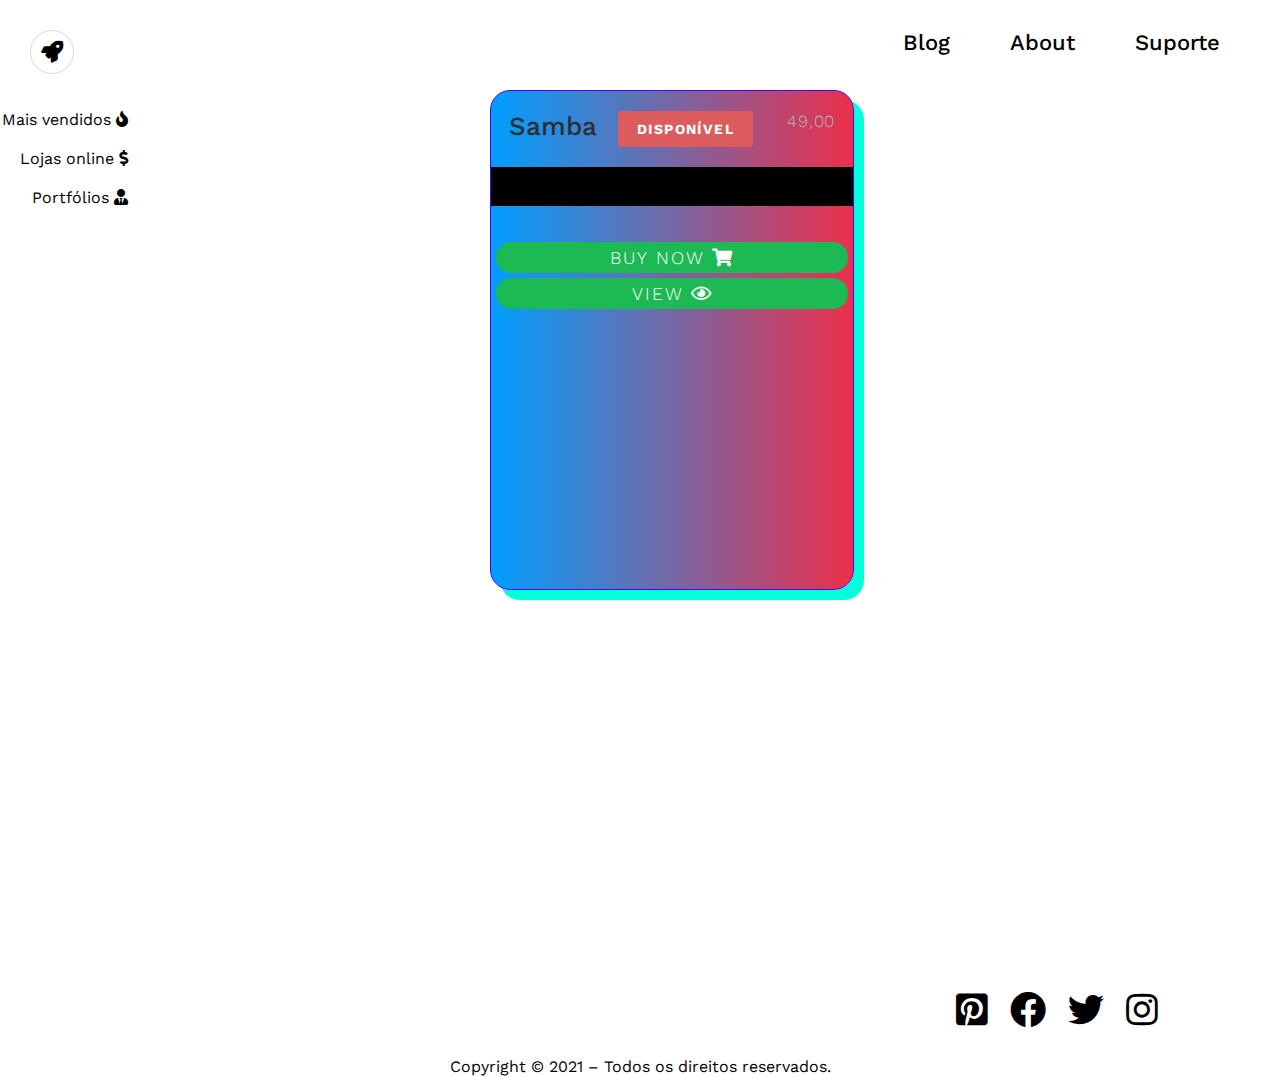
==== rocket-theme/index.html @ 84577385 "ok!" ====
<!DOCTYPE html>
<html lang="en">

<head>
    <meta charset="UTF-8">
    <meta http-equiv="X-UA-Compatible" content="IE=edge">
    <meta name="viewport" content="width=device-width, initial-scale=1.0">
    <title>Flyrocket</title>
    <link rel="shortcut icon" href="../static/favicon.png" type="image/x-icon" />
    <meta name="description" content="Os melhores sites aguardando as melhores ideias. ">
    <!-- Fontawesome -->
    <link rel="stylesheet" href="https://use.fontawesome.com/releases/v5.6.3/css/all.css">
    <!-- Nav Hamburger Cloudflare -->
    <link rel='stylesheet' href='https://cdnjs.cloudflare.com/ajax/libs/font-awesome/4.7.0/css/font-awesome.min.css'>
    <!-- CSS Import -->
    <link rel="stylesheet" href="../css/main.css">
    <link rel="stylesheet" href="../css/cart.css">
    <link rel="stylesheet" href="../css/themes.css">
    <link rel="stylesheet" href="../css/nav.css">
</head>

<body>
    <!-- Nav -->
    <div class="wrapper">
        <div class="nav-overlay">
            <a class="toggle-nav"><i class="fa fa-times"></i></a>
            <a href="../blog/index.html">Blog</a>
            <a href="../about/index.html">About</a>
            <a href="../suporte/index.html">Suporte</a>
        </div>
        <nav>
            <div class="container nav">
                <span><a href="../index.html"><i class="fas fa-rocket"></i></a></span>
                <div class="nav-items">
                    <a href="../blog/index.html">Blog</a>
                    <a href="../about/index.html">About</a>
                    <a href="../suporte/index.html">Suporte</a>
                    <a class="toggle-nav"><i class="fa fa-bars"></i></a>
                </div>
            </div>
        </nav>
    </div>
    <div class="wrap">
        <!-- Nav Cart -->
        <div class="list_link">
            <a href="#">Mais vendidos <i class="fas fa-fire"></i></a>
            <a href="#">Lojas online <i class="fas fa-dollar-sign"></i></a>
            <a href="#">Portfólios <i class="fas fa-user-tie"></i></a>
        </div>
        <div class="boogie-down">
            <div class="design">
                <img class="img_theme_desktop" src="https://uploaddeimagens.com.br/images/003/115/201/full/desktop.jpg?1614964980" alt="">
                <img class="img_theme_mobile" src="https://uploaddeimagens.com.br/images/003/115/203/full/mobile.jpg?1614964985" alt="">
            </div>
            <div class="buy_or_views width_themes">
                <img class="img_cart effect" src="https://uploaddeimagens.com.br/images/003/115/188/full/cart.jpg?1614964843" alt="">
                <div class="title">
                        <div class="center">
                            <div class="name-theme">
                                <div class="name">
                                    <h1>Samba</h1>
                                </div>
                                <div class="status">
                                    <h2>Disponível</h2>
                                </div>
                                <div class="price">
                                    <h3>49,00</h3>
                                </div>
                            </div>
                            <div class="description">
                                <h4>Um site elegante para divulgar a sua marca.</h4>
                            </div>
                        </div>
                    </div>
                    <div class="btn_for_cart">
                        <!-- LINK DE PAGAMENTO AQUI -->
                    <a href="https://pag.ae/7WVYDFm4v">Buy Now <i class="fas fa-shopping-cart"></i></a>
                    <!-- LINK PARA VER O SITE AQUI -->
                    <a href="http://themesamba.tk/">View <i class="far fa-eye"></i></a>
                </div>
            </div>
        </div>
    </div>
    <!-- Continue Comprando -->
    <!-- Footer -->
    <div class="footer">
        <div class="width_center">
            <div class="icons">
                <a href="#"><i class="fab fa-pinterest-square"></i></a>
                <a href="#"><i class="fab fa-facebook-f"></i></a>
                <a href="#"><i class="fab fa-twitter"></i></a>
                <a href="https://www.instagram.com/sitesflyrocket/"><i class="fab fa-instagram"></i></a>
            </div>
            
        </div>
        <div class="copy">
            <span>Copyright © 2021 – Todos os direitos reservados. </span>
        </div>
    </div>
    <!-- Hamburger of Nav Import Js -->
    <script src='https://cdnjs.cloudflare.com/ajax/libs/jquery/3.2.1/jquery.min.js'></script>
    <script src="../js/hamburger.js"></script>
</body>
</html>
---- css/main.css ----
@import url('https://fonts.googleapis.com/css2?family=Work+Sans:ital,wght@0,100;0,200;0,300;0,400;0,500;0,600;0,700;0,800;0,900;1,100;1,200;1,300;1,400;1,500;1,600;1,700;1,800;1,900&display=swap');
body, html {
    font-family: 'Work Sans', sans-serif;
}

/* Touch Import CSS */

.touch_side {
    display: none;
}

@media (max-width:768px) {
    .touch_side {
        display: block;
        text-align: center;
    }
    .touch_side span {
        font-size: 10px;
        color: slategray;
    }
}

/* Touch Import End */

/* Footer Import CSS */
.footer h1 {
  text-align: end;
  width: 90%;
  color: darkgrey;
}
.footer .width_center .icons {
    color: black;
    text-align: end;
    word-spacing: 10px;
    font-size: 36px;
}

.footer .width_center .icons i {
    color: black;
    text-align: center;
}

.footer .width_center .icons {
    width: 90%;
    margin: auto;
}

.footer .copy {
    width: 90%;
    text-align: center;
    margin: auto;
}

.footer .copy span {
    position: relative;
    top: 25px;
}

.footer .width_center {
    width: 90%;
    margin: auto;
    display: flex;
}

/* Footer Import End */

/* Chat Import CSS */
.chat span {
    background: red;
    padding: 5px 9px;
    position: absolute;
    border-radius: 10px;
    font-size: 7px;
    color: white;
    left: 48px;
    top: 1px;
    font-weight: 900;
   }
   .chat {
    position: fixed;
    bottom: 30px;
    left: 30px;
    z-index: 99;
   }
   .chat a {
    margin: 0px 10px;
    font-size: 45px;
    color: green;
   }
   .chat {
    position: fixed;
    bottom: 10px;
    left: 15px;
    z-index: 99;
    background: #27D043;
    border-radius: 100%;
    padding: 10px 7px;
   }
   .chat a {
    margin: 0px 10px;
    font-size: 50px;
    color: white;
   }
   @media (max-width:768px) {
     .chat a {
      margin: 0px 10px;
      font-size: 40px;
      color: white;
     }
   }
/* Chat Import CSS End */
/* Newsletter */
/* Newsleteer End */
.newsletter_main .newsletter_center h1 {
  font-size: 26px;
  font-weight: 300;
  letter-spacing: 2px;
}
.newsletter_main {
  text-align: center;
  height: 100px;
}
.info input {
  background: transparent;
  border: 1px solid black;
  width: 400px;
  padding: 13px;
}
/* .info input {
  background: transparent;
    border: 1px solid black;
  width: 50%;
  padding: 10px;
} */
.import_newsletter {
  width: 90%;
  margin: auto;
}
.btn_newsletter {
  
}
/* Left Center Right */
.import_newsletter form {
  text-align: center;
    display: flex;
    justify-content: center;
}
.btn_newsletter {
  background: black;
  color: white;
  font-size: 26px;
  /* border: 4px solid #ca9f9f; */
  border: 1px solid transparent;
  padding: 2px;
  border-radius: 0px 4px 4px 0px;
  cursor: pointer;
  font-size: 14px;
  text-transform: uppercase;
  text-align: center;
  padding: 8px 15px;
  letter-spacing: 0.08em;
  font-weight: 600;
  /* font-style: normal;
  /* background: black;
  color: white;
  font-size: 26px;
  border: 4px solid #ca9f9f;
  padding: 2px;
  border-radius: 4px; */
}

@media (max-width:768px) {
  .info input {
    width: 100%;
    background: transparent;
    border: 1px solid black;
  }
  .import_newsletter form{
    text-align: end;
    display: block;
    width: 90%;
    margin: auto;
  }
  .newsletter_main {
    height: 200px;
    margin-top: 50px;
  }
  .newsletter_center {
    max-width: 500px;
    margin: auto;
  }
  .btn_newsletter {
    width: 100%;
    margin-top: 10px;
    border-radius: 4px;
  }
  .import_newsletter {
    max-width: 320px;
  }

}

/* Suporte Import CSS */
.width_suporte {

}
.suporte .width_suporte .text{
  width: 50%;
  margin: auto;
}
.suporte {
  height: 500px;
  text-align: center;
  margin-top: 90px;
}
.suporte a {
  background-color: #1db954;
padding: 15px 40px;
color: white;
border-radius: 50px;
text-decoration: none;
font-weight: bold;
font-size: 26px;

}
.suporte a:hover {
  background:  rgb(30, 215, 96);
}
.suporte .width_suporte .text h1 {
  text-align: left;
  font-size: 26px;
}
.suporte .width_suporte .text h2 {
  text-align: left;
  
  font-weight: normal;
}
@media (max-width:768px) {
  .suporte {
    width: 100%;
    margin: auto;
    margin-top: 90px;
  }
  .suporte .width_suporte .text {
    width: 90%;
    margin: auto;
  }
}
/* Suporte Import CSS End */

/* Nav link efeect */
.nav_efeect {
  border-bottom: 2px solid rgba(0, 0, 0, 0);
}
.nav_efeect:hover {
  border-bottom: 2px solid black;
}
.active {
  border-bottom: 2px solid black;
}
/* Nav link efeect End*/
---- css/cart.css ----
/* Nav Link */

.list_link {
    width: 15%;
    background: transparent;
    height: 900px;
} 
.width_themes {

}
.img_cart {
    width: 100%;
}

.list_link>a {
    display: block;
    color: black;
    font-size: 16px!important;
    text-decoration: none;
    margin: 20px 0px;
    font-size: 30px;
    text-align: end;
}

.list_link a:hover {
    color: blueviolet;
}

.wrap {
    display: flex;
    margin-top: 16px;
}

.grid {
    width: 85%;
    display: flex;
    flex-flow: wrap;
    /* .list_link */
}

.cart {
    display: inline-block;
    max-width: 300px;
    height: 400px;
    margin-left: 0px;
    /* border: 1px solid grey; */
    padding: 10px 10px 10px 10px;
    /* border-radius: 15px 15px 15px 15px; */
    margin: 0px 10px;
}
.effect:hover, .effect.hover {
    transform: translateY(-4px);
    box-shadow: 0 4px 25px 0 rgba(0, 0, 0, 0.3), 0 0 1px 0 rgba(0, 0, 0, 0.25);
    }

@media (max-width:768px) {
    /* Nav Cart */
    .grid {
        display: block;
        background: var(--indigo);
        overflow: auto;
        white-space: nowrap;
        padding: 24px;
    }
    /* Cart Nav */
    .wrap {
        display: block;
    }
    .list_link {
        width: 50%;
        /* background: black; */
        height: 150px;
        margin: auto;
    }
    .list_link>a {
        text-align: center;
    }
    .title .center .description h4 {
        white-space: break-spaces;
    }
}

.cart a {
    text-decoration: none;
}

/* Text Card - Nome Status Preço */

.name-theme .name h1 {
    font-size: 26px;
    color: #2a2f36;
    font-weight: 500;
    margin: 20px 0px;
}

.name-theme .status h2 {
    font-size: 26px;
    color: black;
    background: #dc5b5d;
    color: #fff;
    text-transform: uppercase;
    letter-spacing: .1em;
    vertical-align: middle;
    border-radius: 3px;
    font-size: 14px;
    margin: 20px 0px;
    padding: 10px;
}

.name-theme .price h3 {
    color: #abb7b7;
    font-weight: 300;
    font-size: 17px;
    letter-spacing: .04em;
    margin: 20px 0px;
}

.title .center .description {
    height: 70px;
}

.title .center .description h4 {
    color: black;
    font-size: 16px;
    font-weight: 400;
    text-align: justify;
    padding: 10px;
    
    width: 100%;
    margin: auto;
}

.name-theme {
    display: flex;
}

.name {
    width: 40%;
}

.status {
    width: 50%;
    text-align: center;
}

.price {
    width: 30%;
    text-align: end;
}

/* Buttons Cart - Buy  & Views */

.btn_for_cart a {
    background-color: #1db954;
    padding: 5px 5px;
    color: white;
    text-decoration: none;
    font-size: 18px;
    border-radius: 20px;
    font-weight: 300;
    letter-spacing: 2px;
    text-transform: uppercase;
    margin: 5px;
}
.btn_for_cart a:hover {
    background:  rgb(30, 215, 96);
}

.btn_for_cart {
    text-align: center;
}
@media (max-width:768px) {
    .name-theme .status h2 {
        font-size: 9px;
    }
    .status {
        width: 30%;
    }
    .title .center .description h4 {
        color: black;
        text-align: left;
    }
    .cart { 
        margin: 0px 10px 0px -25px;
    }
    .img_cart {
        /* width: 100%; */
        max-width: 255px;
    }
}
---- css/themes.css ----
.list_link {
    width: 10%;
    background: rgba(128, 128, 128, 0);
}
.name-theme {
    display: flex;
    width: 90%;
    margin: auto;
}
.boogie-down {
    width: 85%;
    display: flex;
    justify-content: center;
}
.title .center .description h4 {
    background: black;
}
.img_theme_desktop {
    width: 90%;
    margin: auto;
    display: block;
}

.img_theme_mobile {
    width: 100%;
    display: none;
}

.img_cart {
    max-width: 200px;
    margin: auto;
    display: block;
}

.btn_for_cart a {
    display: block;
}

.buy_or_views {
    background: linear-gradient(to right, #009fff, #ec2f4b);
    /* background: grey; */
    height: 500px;
    border: 1px solid #4b00ff;
    border-radius: 20px;
    box-shadow: 10px 10px #00ffdc;
}

@media (max-width:768px) {
    /* Mobile Imagem */
    .img_theme_mobile {
        display: block;
        margin: auto;
        width: 50%;
    }
    .img_theme_desktop {
        display: none;
    }
    .boogie-down {
        display: block;
        margin: auto;
    }
    .img_cart {
        max-width: 200px;
        margin: auto;
        display: block;
    }
    .buy_or_views {
        position: relative;
        background: grey;
        top: 100px;
        height: 400px;
    }
    .list_link {
        width: 50%;
    }
    .name {
        width: 50%;
    }
    .footer {
        position: relative;
        top: 150px;
    }
}
---- css/nav.css ----
*,
*:before,
*:after {
 box-sizing: border-box;
 padding: 0;
 margin: 0;
}
.fa-rocket {
  color: black;
  background: transparent;
  /* background: yellow; */
  padding: 10px;
  border-radius: 30px;
  border: 1px solid #00000026;
}
nav {
 background: rgba(0, 0, 0, 0);
 color: white;
 font-family: 'Work Sans', sans-serif;
 font-size: 22px;
 font-weight: 500;
 position: relative;
 transition: all 0.2s;
 width: 100%;
 z-index: 1000;
}
.nav {
 display: flex;
 padding: 0px 30px;
 justify-content: space-between;
 transition: background 0.2s;
}
.nav span {
 margin-top: 30px;
}
.nav-items {
 display: flex;
}
.nav-items a {
 box-sizing: border-box;
 padding: 30px 0 5px 0;
 margin: 0 30px;
 text-decoration: none;
 color: black;
 transition: padding 0.2s;
}
.nav-items a:hover {
 /* border-bottom: 3px solid white;
 padding-top: 25px; */
}
.nav-items a:last-child {
 display: none;
}
.nav-items a:last-child:hover {
 cursor: pointer;
 border: none;
 color: black;
 background-color: #0099c4;
}
.nav-scroll {
 /* background: #003342; */
 color: black;
 font-size: 14px;
 transition: all 0.5s;
}
.nav-scroll span {
 margin-top: 20px;
}
.nav-scroll .nav-items a {
 padding: 20px 0;
 color: black;
 border: none;
 border-top: 3px solid transparent;
}
.nav-scroll .nav-items a:hover {
 border-color: #00C1F7;
}
.nav-scroll .nav-items a.active {
 color: #00C1F7;
 border-color: #00C1F7;
}
.nav-overlay {
 height: 100vh;
 width: 0;
 position: fixed;
 z-index: 10000;
 background-color: black;
 /* background-color: #003342; */
 overflow-x: hidden;
 transition: all 0.2s;
 padding-top: 60px;
 text-align: center;
}
.nav-overlay a {
 padding: 10px;
 text-decoration: none;
 font-size: 22px;
 color: #E8F4F7;
 display: block;
 transition: 0.2s;
}
.nav-overlay a:hover {
 color: white;
}
.nav-overlay .toggle-nav {
 position: absolute;
 top: 0;
 right: 0;
 padding: 30px;
 font-size: 22px;
}
.nav-overlay .toggle-nav:hover {
 cursor: pointer;
 background-color: #005a75;
}
@media screen and (max-width: 900px) {
  .nav {
  padding-right: 0;
  }
  .nav-items a {
  display: none;
  padding: 0;
  }
  .nav-items a:last-child {
  display: block;
  padding: 30px;
  margin: 0;
  border-bottom: none;
  }
  .nav-scroll .nav-items a:last-child {
  padding: 20px;
  }
}
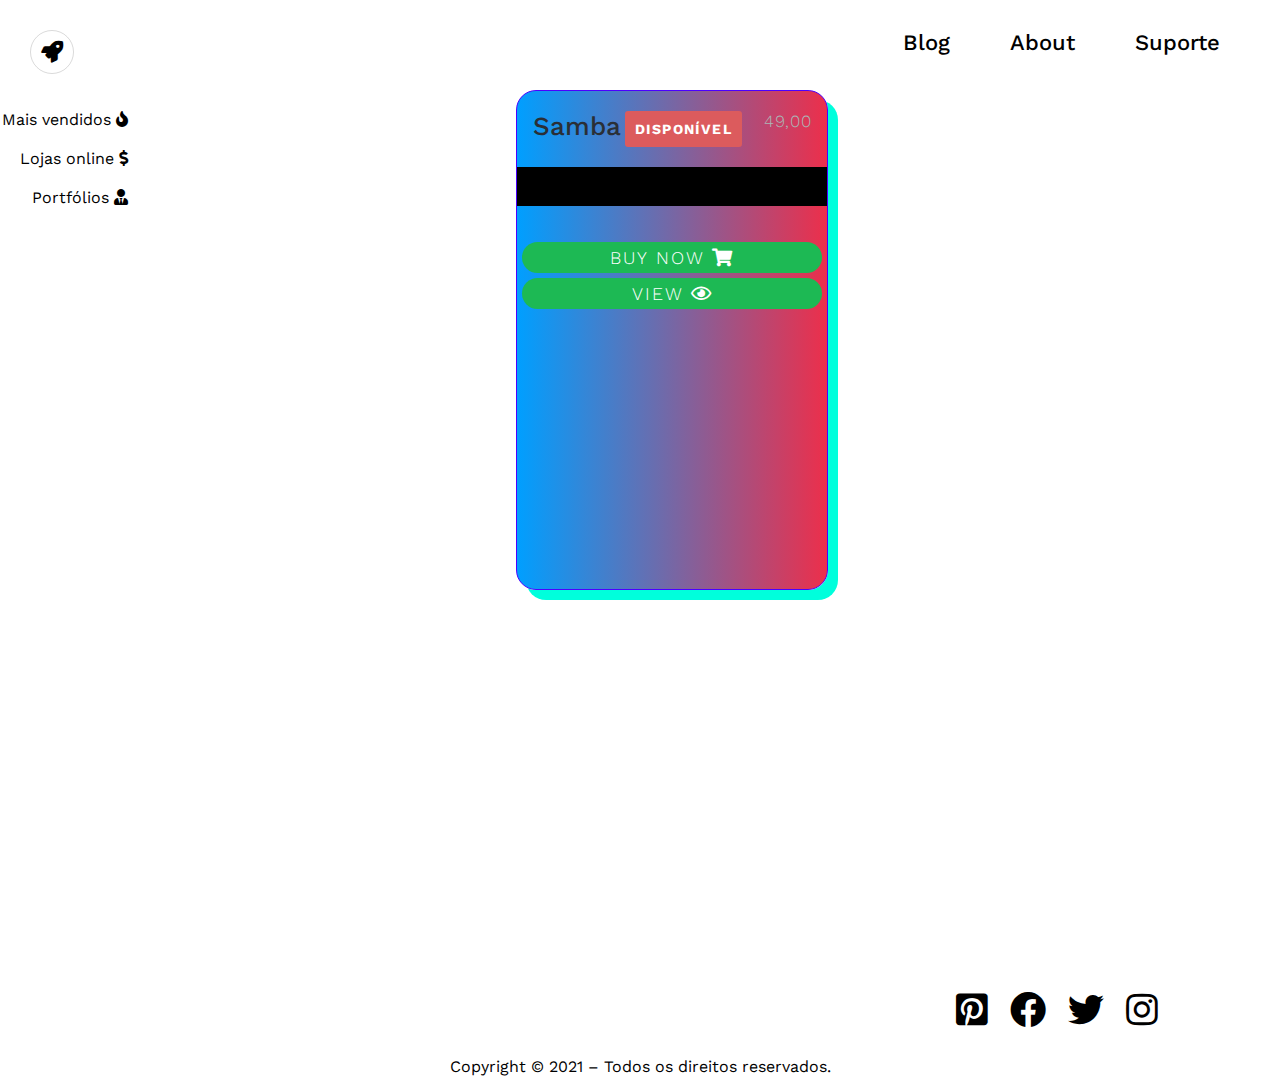
==== commit f2b42b87: "ok!" ====
--- a/rocket-theme/index.html
+++ b/rocket-theme/index.html
@@ -68,7 +68,7 @@
                                 </div>
                             </div>
                             <div class="description">
-                                <h4>Um site elegante para divulgar a sua marca.</h4>
+                                <h4>Uma loja online elegante e completa.</h4>
                             </div>
                         </div>
                     </div>
@@ -76,7 +76,7 @@
                         <!-- LINK DE PAGAMENTO AQUI -->
                     <a href="https://pag.ae/7WVYDFm4v">Buy Now <i class="fas fa-shopping-cart"></i></a>
                     <!-- LINK PARA VER O SITE AQUI -->
-                    <a href="http://themesamba.tk/">View <i class="far fa-eye"></i></a>
+                    <a href="https://flyrocket.tk/">View <i class="far fa-eye"></i></a>
                 </div>
             </div>
         </div>
